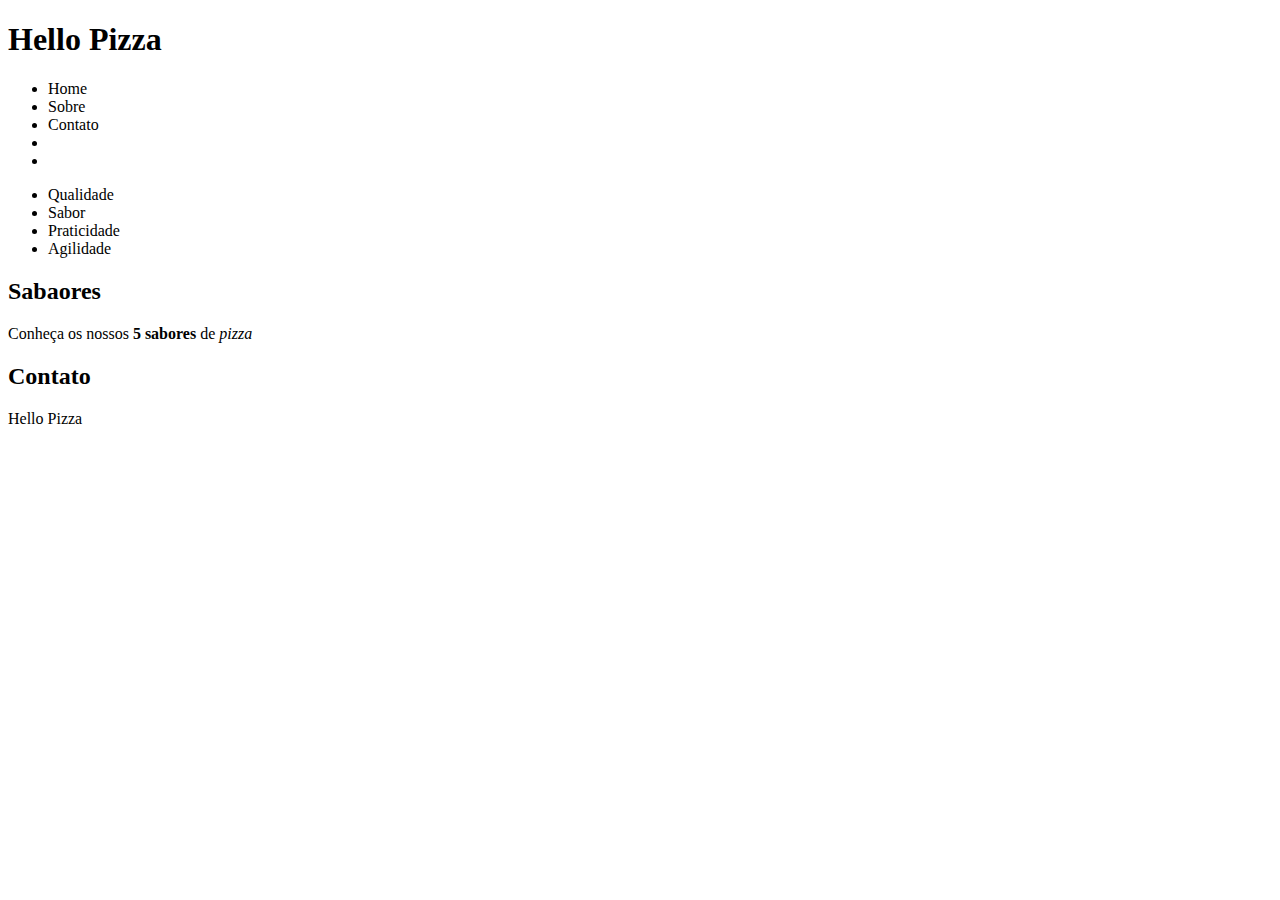
==== index.html @ 6d411e96 "first commit" ====
<!DOCTYPE html>
<html lang="pt-br">
<head>
    <meta charset="UTF-8">
    <meta name="viewport" content="width=device-width, initial-scale=1.0">
    <title>Hello Pizza</title>
</head>
<body>
    <header>
        <h1>Hello Pizza</h1>
        <ul>
            <li>Home</li>
            <li>Sobre</li>
            <li>Contato</li>
            <li></li>
            <li></li>
        </ul>
    </header>
    <section>
        <ul>
            <li>Qualidade</li>
            <li>Sabor</li>
            <li>Praticidade</li>
            <li>Agilidade</li>
        </ul>
    </section>
    <section>
        <h2>Sabaores</h2>
        <p>Conheça os nossos <strong>5 sabores</strong> de <em>pizza</em></p>
    </section>
    <section>
        <h2>Contato</h2>
    </section>
    <footer>
        <p>Hello Pizza</p>
    </footer>
    
</body>
</html>
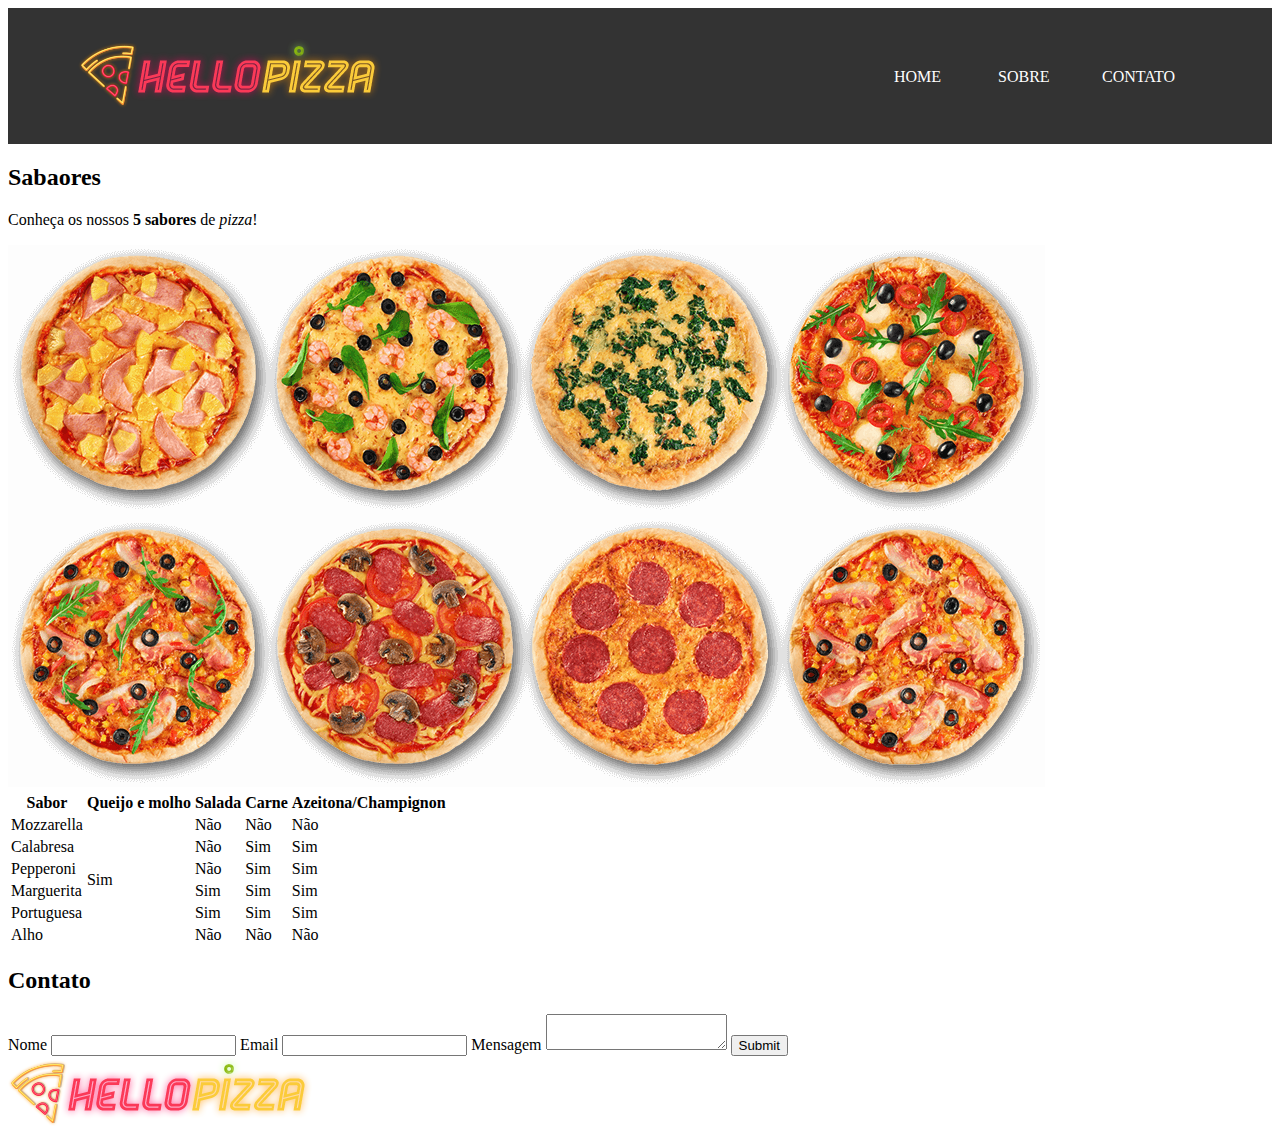
==== commit 7e83cb38: "second commit" ====
--- a/index.html
+++ b/index.html
@@ -3,36 +3,93 @@
 <head>
     <meta charset="UTF-8">
     <meta name="viewport" content="width=device-width, initial-scale=1.0">
+    <link href="css/stylesheet.css" rel="stylesheet" type="text/css">
     <title>Hello Pizza</title>
 </head>
 <body>
     <header>
-        <h1>Hello Pizza</h1>
-        <ul>
-            <li>Home</li>
-            <li>Sobre</li>
-            <li>Contato</li>
-            <li></li>
-            <li></li>
-        </ul>
+        <div id="banner">
+            <h1><img src="img/logo-helloPizza.png"></h1>
+            <nav>
+                <ul>
+                    <li><a href="#">Home</a></li>
+                    <li><a href="sobre.html">Sobre</a></li>
+                    <li><a href="#"> Contato</a></li>
+                </ul>
+            </nav>    
+        </div>
     </header>
+   
     <section>
-        <ul>
-            <li>Qualidade</li>
-            <li>Sabor</li>
-            <li>Praticidade</li>
-            <li>Agilidade</li>
-        </ul>
-    </section>
-    <section>
-        <h2>Sabaores</h2>
-        <p>Conheça os nossos <strong>5 sabores</strong> de <em>pizza</em></p>
+        <div id="sabores-pizzas">
+            <h2>Sabaores</h2>
+            <p>Conheça os nossos <strong>5 sabores</strong> de <em>pizza</em>!</p>
+    
+            <img src="img/sabores-pizzas.png" alt="Fotos de Pizzas de Varios Sabores" />
+    
+            <table>
+                <tr>
+                    <th>Sabor</th>
+                    <th>Queijo e molho</th>
+                    <th>Salada</th>
+                    <th>Carne</th>
+                    <th>Azeitona/Champignon</th>
+                </tr>
+                <tr>
+                    <td>Mozzarella</td>
+                    <td rowspan="6">Sim</td>
+                    <td>Não</td>
+                    <td>Não</td>
+                    <td>Não</td>
+                </tr>
+                <tr>
+                    <td>Calabresa</td>
+                    <td>Não</td>
+                    <td>Sim</td>
+                    <td>Sim</td>
+    
+                </tr>
+                <tr>
+                    <td>Pepperoni</td>
+                    <td>Não</td>
+                    <td>Sim</td>
+                    <td>Sim</td>
+                </tr>
+                <tr>
+                    <td>Marguerita</td>
+                    <td>Sim</td>
+                    <td>Sim</td>
+                    <td>Sim</td>
+                </tr>
+                <tr>
+                    <td>Portuguesa</td>
+                    <td>Sim</td>
+                    <td>Sim</td>
+                    <td>Sim</td>
+                </tr>
+                <tr>
+                    <td>Alho</td>
+                    <td>Não</td>
+                    <td>Não</td>
+                    <td>Não</td>
+                </tr>
+            </table>
+        </div>
     </section>
     <section>
         <h2>Contato</h2>
+        <form>
+            <label>Nome</label>
+            <input type="text" name="nome">
+            <label>Email</label>
+            <input type="text" name="email">
+            <label>Mensagem</label>
+            <textarea name="mensagem"></textarea>
+            <input type="submit">
+        </form>
     </section>
     <footer>
-        <p>Hello Pizza</p>
+        <img src="img/logo-helloPizza.png">
     </footer>
     
 </body>
--- a/css/stylesheet.css
+++ b/css/stylesheet.css
@@ -0,0 +1,27 @@
+#banner{
+    background-color: #333;
+    height: 76px;
+    padding: 30px 70px 30px 70px;
+}
+#banner h1{
+    float: left;
+    margin: 0;
+}
+#banner nav {
+    float: right;
+    position: relative;
+    top: 30px;   
+}
+#banner ul{
+    margin: 0;
+}
+#banner nav ul li{
+    color: #ffffff;
+    display: inline-block;
+    width: 100px;
+}
+#banner nav ul li a {
+     color: #ffffff;
+     text-decoration: none;
+     text-transform: uppercase;
+}
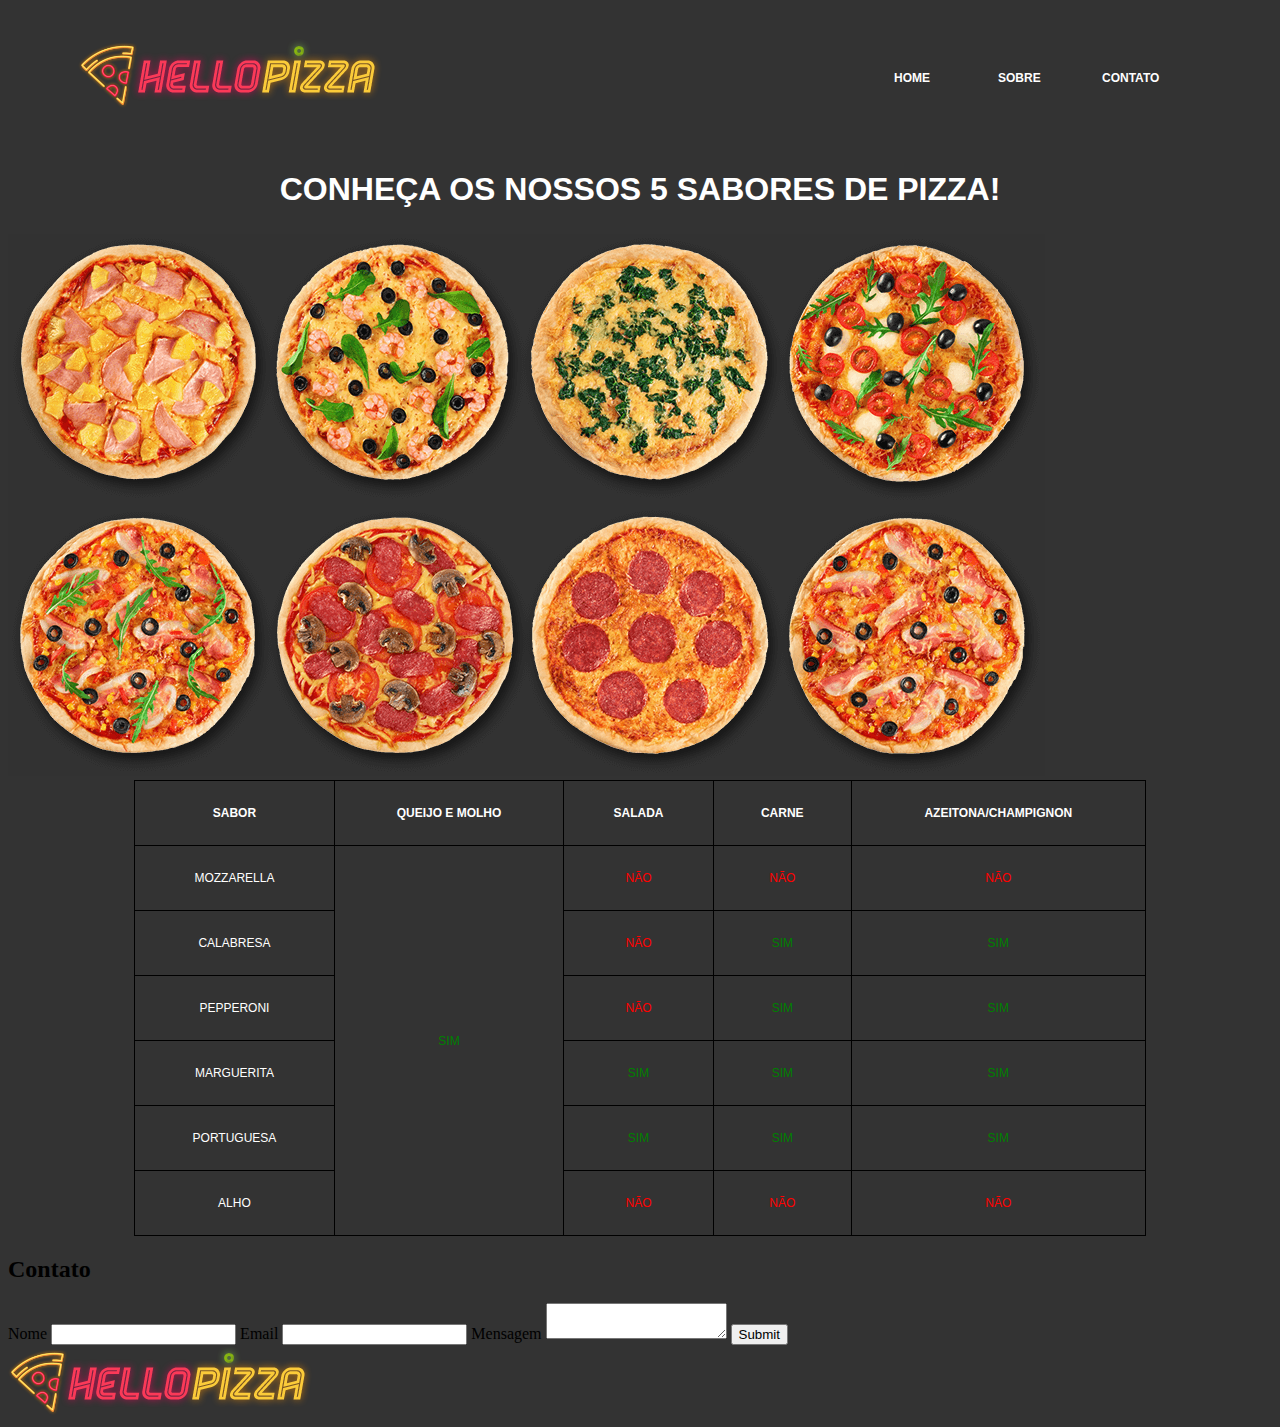
==== commit fb5f68ec: "thied commit" ====
--- a/index.html
+++ b/index.html
@@ -22,8 +22,7 @@
    
     <section>
         <div id="sabores-pizzas">
-            <h2>Sabaores</h2>
-            <p>Conheça os nossos <strong>5 sabores</strong> de <em>pizza</em>!</p>
+            <h2>Conheça os nossos 5 sabores de pizza!</h2>
     
             <img src="img/sabores-pizzas.png" alt="Fotos de Pizzas de Varios Sabores" />
     
@@ -37,41 +36,41 @@
                 </tr>
                 <tr>
                     <td>Mozzarella</td>
-                    <td rowspan="6">Sim</td>
-                    <td>Não</td>
-                    <td>Não</td>
-                    <td>Não</td>
+                    <td class="positive" rowspan="6">Sim</td>
+                    <td class="negative">Não</td>
+                    <td class="negative">Não</td>
+                    <td class="negative">Não</td>
                 </tr>
                 <tr>
                     <td>Calabresa</td>
-                    <td>Não</td>
-                    <td>Sim</td>
-                    <td>Sim</td>
+                    <td class="negative">Não</td>
+                    <td class="positive">Sim</td>
+                    <td class="positive">Sim</td>
     
                 </tr>
                 <tr>
                     <td>Pepperoni</td>
-                    <td>Não</td>
-                    <td>Sim</td>
-                    <td>Sim</td>
+                    <td class="negative">Não</td>
+                    <td class="positive">Sim</td>
+                    <td class="positive">Sim</td>
                 </tr>
                 <tr>
                     <td>Marguerita</td>
-                    <td>Sim</td>
-                    <td>Sim</td>
-                    <td>Sim</td>
+                    <td class="positive">Sim</td>
+                    <td class="positive">Sim</td>
+                    <td class="positive">Sim</td>
                 </tr>
                 <tr>
                     <td>Portuguesa</td>
-                    <td>Sim</td>
-                    <td>Sim</td>
-                    <td>Sim</td>
+                    <td class="positive">Sim</td>
+                    <td class="positive">Sim</td>
+                    <td class="positive">Sim</td>
                 </tr>
                 <tr>
                     <td>Alho</td>
-                    <td>Não</td>
-                    <td>Não</td>
-                    <td>Não</td>
+                    <td class="negative">Não</td>
+                    <td class="negative">Não</td>
+                    <td class="negative">Não</td>
                 </tr>
             </table>
         </div>
--- a/css/stylesheet.css
+++ b/css/stylesheet.css
@@ -1,3 +1,6 @@
+body{
+    background-color: #333;
+}
 #banner{
     background-color: #333;
     height: 76px;
@@ -24,4 +27,36 @@
      color: #ffffff;
      text-decoration: none;
      text-transform: uppercase;
+     font-size: 12px ;
+     font-weight: bold;
+     font-family: "Helvetica Neue", sans-serif;
 }
+#sabores-pizzas h2{
+    text-align: center;
+    text-transform: uppercase;
+    color: white;
+    font-family: "Helvetica Neue", sans-serif;
+    font-size: 32px;
+}
+#sabores-pizzas table{
+    margin: 0 auto;
+    width: 80%;
+    border-collapse: collapse;
+}
+#sabores-pizzas table td,
+#sabores-pizzas table  th{
+    border: 1px #000 solid;
+    text-align: center;
+    color: #ffffff;
+    text-transform: uppercase;
+    font-size: 12px;
+    font-family: Arial, Helvetica, sans-serif;
+    padding: 25px;
+}
+
+#sabores-pizzas .negative{
+    color: red;
+}
+#sabores-pizzas .positive{
+    color: green;
+}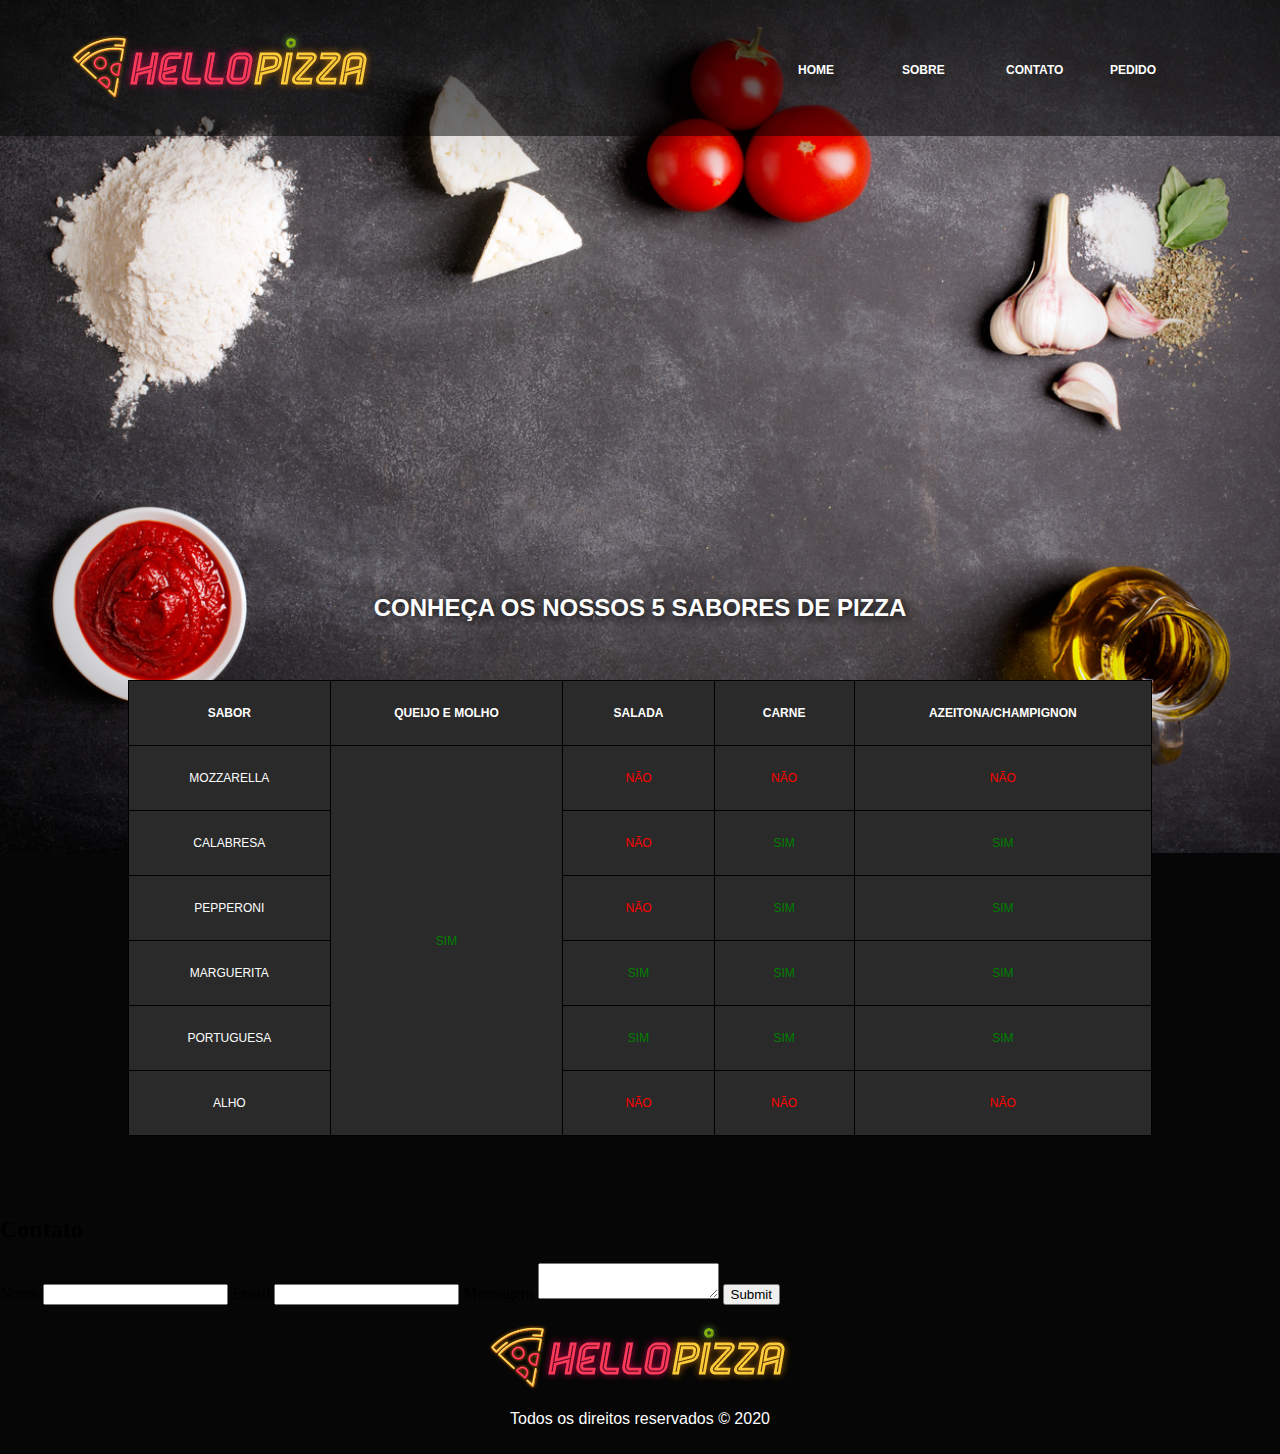
==== commit a4dd07ea: "fourth commit" ====
--- a/index.html
+++ b/index.html
@@ -15,6 +15,7 @@
                     <li><a href="#">Home</a></li>
                     <li><a href="sobre.html">Sobre</a></li>
                     <li><a href="#"> Contato</a></li>
+                    <li><a href="#">pedido</a></li>
                 </ul>
             </nav>    
         </div>
@@ -22,9 +23,7 @@
    
     <section>
         <div id="sabores-pizzas">
-            <h2>Conheça os nossos 5 sabores de pizza!</h2>
-    
-            <img src="img/sabores-pizzas.png" alt="Fotos de Pizzas de Varios Sabores" />
+            <h2>Conheça os nossos 5 sabores de pizza</h2>
     
             <table>
                 <tr>
@@ -88,7 +87,12 @@
         </form>
     </section>
     <footer>
-        <img src="img/logo-helloPizza.png">
+        <div id="copyright">
+            <a href="#" id="logo-hellopizza">
+             <img src="img/logo-helloPizza.png">
+            </a>
+            <p>Todos os direitos reservados &copy; 2020</p>
+        </div>
     </footer>
     
 </body>
--- a/css/stylesheet.css
+++ b/css/stylesheet.css
@@ -1,8 +1,12 @@
 body{
-    background-color: #333;
+    background-color: #060606;
+    background-image: url(../img/background-pizza.jpg);
+    background-repeat: no-repeat;
+    background-size: contain;
+    margin: 0;
 }
 #banner{
-    background-color: #333;
+    background-color: rgba(0, 0,0, 0.5);
     height: 76px;
     padding: 30px 70px 30px 70px;
 }
@@ -31,14 +35,21 @@
      font-weight: bold;
      font-family: "Helvetica Neue", sans-serif;
 }
+#sabores-pizzas{
+    padding-bottom: 60px;
+    margin-top: 400px;
+}
 #sabores-pizzas h2{
     text-align: center;
     text-transform: uppercase;
     color: white;
     font-family: "Helvetica Neue", sans-serif;
-    font-size: 32px;
+    margin: 0;
+    line-height: 6;
+    text-shadow: 2px 2px 10px #060606;
 }
 #sabores-pizzas table{
+    background-color: #2a2a2a ;
     margin: 0 auto;
     width: 80%;
     border-collapse: collapse;
@@ -49,6 +60,7 @@
     text-align: center;
     color: #ffffff;
     text-transform: uppercase;
+
     font-size: 12px;
     font-family: Arial, Helvetica, sans-serif;
     padding: 25px;
@@ -59,4 +71,18 @@
 }
 #sabores-pizzas .positive{
     color: green;
+}
+#copyright{
+    background-color: #060606;
+    padding: 15px 0 10px 0;
+}
+#copyright a {
+    display: block;
+    text-align: center;
+}
+
+#copyright p{
+    color: white;
+    text-align: center;
+    font-family: Arial, Helvetica, sans-serif;
 }